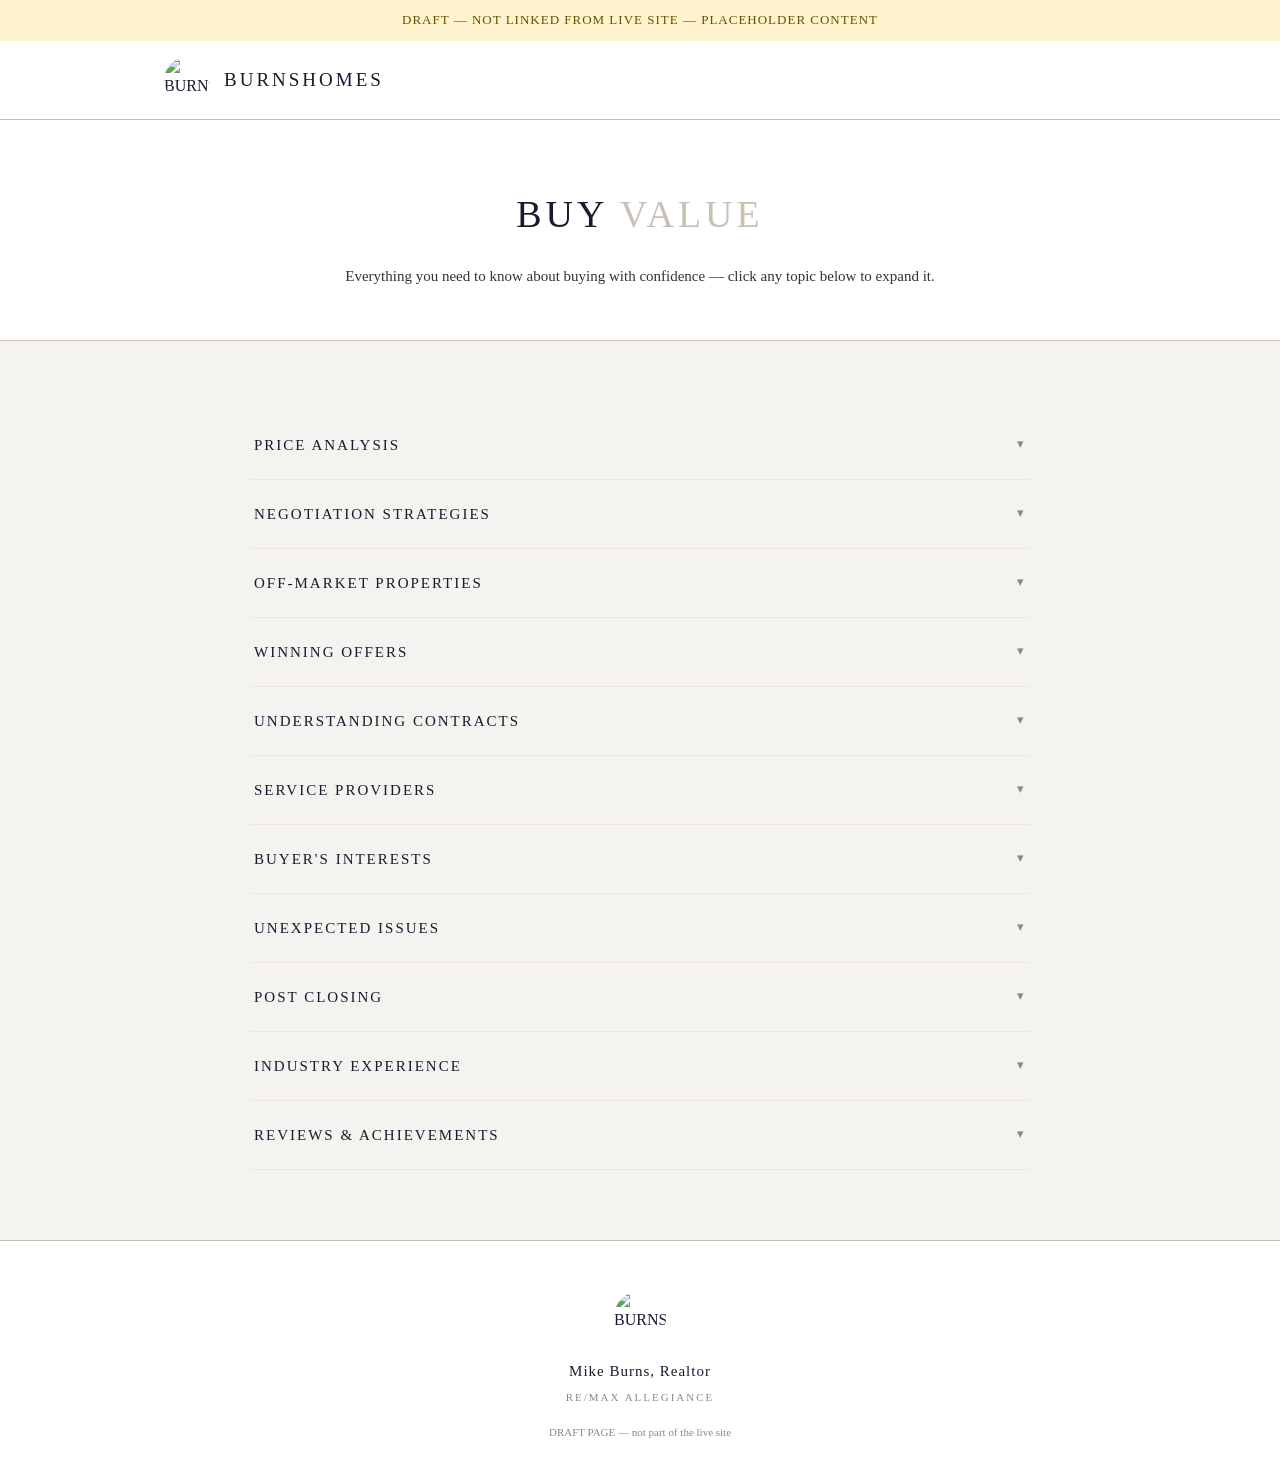
==== drafts/buy-value.html @ cfe480f3 "Add Buy Value draft page with accordion FAQ layout" ====
<!DOCTYPE html>
<html lang="en">
<head>
<meta charset="UTF-8">
<meta name="viewport" content="width=device-width, initial-scale=1.0">
<title>Buy Value | BURNSHOMES (Draft)</title>
<meta name="robots" content="noindex, nofollow">
<link rel="stylesheet" href="style.css">
<style>
  .accordion { max-width: 820px; margin: 0 auto; }
  .accordion details {
    border-bottom: 1px solid var(--hairline);
  }
  .accordion summary {
    list-style: none;
    cursor: pointer;
    padding: 22px 4px;
    display: flex;
    align-items: center;
    justify-content: space-between;
    font-size: 15px;
    letter-spacing: 2px;
    text-transform: uppercase;
    color: var(--navy);
  }
  .accordion summary::-webkit-details-marker { display: none; }
  .accordion summary .arrow {
    font-size: 13px;
    color: var(--muted);
    transition: transform 0.2s ease;
    flex-shrink: 0;
    margin-left: 20px;
  }
  .accordion details[open] summary .arrow { transform: rotate(180deg); }
  .accordion .accordion-body {
    padding: 0 4px 26px;
    font-size: 15px;
    line-height: 1.85;
    color: var(--text);
  }
  .draft-banner {
    background: #fff3cd;
    color: #665200;
    text-align: center;
    font-size: 13px;
    letter-spacing: 1px;
    padding: 10px;
  }
</style>
</head>
<body>
<div class="draft-banner">DRAFT &mdash; NOT LINKED FROM LIVE SITE &mdash; PLACEHOLDER CONTENT</div>
<header class="site-nav">
<div class="nav-inner">
<a class="nav-logo" href="#"><img src="https://burnshomes247.github.io/listings/burnshomes-logo.png" alt="BURNSHOMES"><span>BURNSHOMES</span></a>
</div>
</header>

<div class="page-header">
<h1>Buy <span style="color:var(--tan);">Value</span></h1>
<p>Everything you need to know about buying with confidence &mdash; click any topic below to expand it.</p>
</div>

<section>
<div class="container accordion">

<details>
<summary>Price Analysis <span class="arrow">&#9662;</span></summary>
<div class="accordion-body">Placeholder text &mdash; details on how pricing and value are assessed for buyers go here.</div>
</details>

<details>
<summary>Negotiation Strategies <span class="arrow">&#9662;</span></summary>
<div class="accordion-body">Placeholder text &mdash; negotiation approach and tactics go here.</div>
</details>

<details>
<summary>Off-Market Properties <span class="arrow">&#9662;</span></summary>
<div class="accordion-body">Placeholder text &mdash; access to off-market and pre-market listings goes here.</div>
</details>

<details>
<summary>Winning Offers <span class="arrow">&#9662;</span></summary>
<div class="accordion-body">Placeholder text &mdash; what makes an offer competitive goes here.</div>
</details>

<details>
<summary>Understanding Contracts <span class="arrow">&#9662;</span></summary>
<div class="accordion-body">Placeholder text &mdash; contract terms and contingencies explained here.</div>
</details>

<details>
<summary>Service Providers <span class="arrow">&#9662;</span></summary>
<div class="accordion-body">Placeholder text &mdash; vetted network of lenders, inspectors, and contractors goes here.</div>
</details>

<details>
<summary>Buyer's Interests <span class="arrow">&#9662;</span></summary>
<div class="accordion-body">Placeholder text &mdash; how buyer interests are represented and protected goes here.</div>
</details>

<details>
<summary>Unexpected Issues <span class="arrow">&#9662;</span></summary>
<div class="accordion-body">Placeholder text &mdash; handling surprises during inspection or closing goes here.</div>
</details>

<details>
<summary>Post Closing <span class="arrow">&#9662;</span></summary>
<div class="accordion-body">Placeholder text &mdash; what happens after closing goes here.</div>
</details>

<details>
<summary>Industry Experience <span class="arrow">&#9662;</span></summary>
<div class="accordion-body">Placeholder text &mdash; background and experience details go here.</div>
</details>

<details>
<summary>Reviews &amp; Achievements <span class="arrow">&#9662;</span></summary>
<div class="accordion-body">Placeholder text &mdash; testimonials and recognitions go here.</div>
</details>

</div>
</section>

<footer class="site-footer">
<img class="footer-logo" src="https://burnshomes247.github.io/listings/burnshomes-logo.png" alt="BURNSHOMES">
<div class="agent">Mike Burns, Realtor</div>
<div class="agent-sub">RE/MAX Allegiance</div>
<div class="copyright">DRAFT PAGE &mdash; not part of the live site</div>
</footer>
</body>
</html>
---- drafts/style.css ----
/* =============================================
   BURNSHOMES — Global Styles
   burnshomes.com
   ============================================= */

* { margin: 0; padding: 0; box-sizing: border-box; }
html { scroll-behavior: smooth; }

:root {
  --navy: #1a1a2e;
  --tan: #c8c0b0;
  --cream: #f5f3ef;
  --white: #fff;
  --muted: #888;
  --hairline: #ece8e0;
  --text: #333;
}

body {
  font-family: Georgia, 'Times New Roman', serif;
  background: var(--cream);
  color: var(--navy);
  line-height: 1.6;
}

a { color: var(--navy); }
img { max-width: 100%; display: block; }

.container { max-width: 900px; margin: 0 auto; padding: 0 20px; }

/* ---- NAV ---- */
header.site-nav {
  background: var(--white);
  border-bottom: 1px solid var(--tan);
  position: sticky;
  top: 0;
  z-index: 100;
}

.nav-inner {
  max-width: 1000px;
  margin: 0 auto;
  padding: 16px 24px;
  display: flex;
  align-items: center;
  justify-content: space-between;
}

.nav-logo { display: flex; align-items: center; gap: 14px; text-decoration: none; }
.nav-logo img { width: 46px; height: 46px; border-radius: 50%; }
.nav-logo span { font-size: 19px; letter-spacing: 3px; color: var(--navy); font-weight: normal; }

nav.nav-links { display: flex; gap: 28px; list-style: none; flex-wrap: wrap; }
.nav-links a {
  font-size: 12px;
  letter-spacing: 2px;
  text-transform: uppercase;
  color: var(--navy);
  text-decoration: none;
  padding-bottom: 3px;
  border-bottom: 1px solid transparent;
}
.nav-links a:hover, .nav-links a.active { border-bottom: 1px solid var(--navy); }

.nav-toggle { display: none; }

@media (max-width: 760px) {
  .nav-inner { flex-direction: column; align-items: flex-start; gap: 14px; }
  nav.nav-links { gap: 18px; }
}

/* ---- HERO ---- */
.hero {
  background: var(--navy);
  color: var(--white);
  text-align: center;
  padding: 90px 24px 80px;
}
.hero-eyebrow {
  font-size: 11px;
  letter-spacing: 4px;
  text-transform: uppercase;
  color: var(--tan);
  margin-bottom: 22px;
}
.hero h1 {
  font-size: clamp(28px, 4.5vw, 44px);
  font-weight: normal;
  letter-spacing: 3px;
  text-transform: uppercase;
  line-height: 1.3;
  max-width: 780px;
  margin: 0 auto 26px;
}
.hero p {
  font-size: 20px;
  color: #cfcfd8;
  max-width: 600px;
  margin: 0 auto 34px;
  line-height: 1.8;
}
.hero-actions { display: flex; gap: 16px; justify-content: center; flex-wrap: wrap; }
.btn {
  display: inline-block;
  padding: 14px 30px;
  font-size: 13px;
  letter-spacing: 2px;
  text-transform: uppercase;
  text-decoration: none;
  border: 1px solid var(--white);
  color: var(--white);
  transition: background 0.2s, color 0.2s;
}
.btn:hover { background: var(--white); color: var(--navy); }
.btn-filled { background: var(--white); color: var(--navy); }
.btn-filled:hover { background: transparent; color: var(--white); }

/* ---- PAGE HEADER (interior pages) ---- */
.page-header {
  text-align: center;
  padding: 64px 24px 50px;
  border-bottom: 1px solid var(--tan);
  background: var(--white);
}
.page-header h1 {
  font-size: clamp(26px, 4vw, 38px);
  font-weight: normal;
  letter-spacing: 4px;
  text-transform: uppercase;
  color: var(--navy);
}
.page-header p {
  max-width: 640px;
  margin: 18px auto 0;
  font-size: 15px;
  color: var(--text);
  line-height: 1.8;
}

/* ---- SECTIONS ---- */
section { padding: 70px 0; }
.section-tight { padding: 50px 0; }
.section-title {
  font-size: 22px;
  font-weight: normal;
  letter-spacing: 3px;
  text-transform: uppercase;
  text-align: center;
  margin-bottom: 40px;
  color: var(--navy);
}
.rule {
  border: none;
  border-top: 1px solid var(--tan);
  width: 60px;
  margin: 18px auto 0;
}

/* ---- CARDS / GRID ---- */
.grid-3 { display: grid; grid-template-columns: repeat(3, 1fr); gap: 24px; }
.grid-2 { display: grid; grid-template-columns: repeat(2, 1fr); gap: 24px; }
@media (max-width: 760px) { .grid-3, .grid-2 { grid-template-columns: 1fr; } }

.card {
  background: var(--white);
  border: 1px solid var(--tan);
  padding: 34px 28px;
}
.card h3 {
  font-size: 17px;
  font-weight: normal;
  letter-spacing: 1.5px;
  text-transform: uppercase;
  margin-bottom: 14px;
  color: var(--navy);
}
.card .influence {
  font-size: 11px;
  letter-spacing: 1px;
  color: var(--muted);
  text-transform: uppercase;
  margin-bottom: 12px;
}
.card p, .card li { font-size: 17px; line-height: 1.75; color: var(--text); }
.card ul { list-style: none; margin-top: 10px; }
.card li { padding: 6px 0; border-bottom: 1px solid var(--hairline); }
.card li:last-child { border-bottom: none; }
.card li::before { content: "— "; color: var(--muted); }

/* ---- DESCRIPTION / PROSE BLOCK ---- */
.prose { max-width: 720px; margin: 0 auto; }
.prose p { font-size: 15.5px; line-height: 1.9; margin-bottom: 18px; color: var(--text); }
.prose p:last-child { margin-bottom: 0; }

/* ---- TESTIMONIALS ---- */
.testimonials { background: var(--white); border-top: 1px solid var(--tan); border-bottom: 1px solid var(--tan); }
.testimonial-grid { display: grid; grid-template-columns: repeat(2, 1fr); gap: 0; }
.testimonial {
  padding: 40px 36px;
  border-right: 1px solid var(--hairline);
  border-bottom: 1px solid var(--hairline);
}
.testimonial:nth-child(2n) { border-right: none; }
.testimonial p { font-size: 19px; line-height: 1.75; color: var(--text); font-style: italic; margin-bottom: 16px; }
.testimonial .name { font-size: 12px; letter-spacing: 2px; text-transform: uppercase; color: var(--navy); }
@media (max-width: 760px) {
  .testimonial-grid { grid-template-columns: 1fr; }
  .testimonial { border-right: none; }
}

/* ---- STAT STRIP ---- */
.stat-strip {
  display: grid;
  grid-template-columns: repeat(3, 1fr);
  border: 1px solid var(--tan);
  background: var(--white);
}
.stat { text-align: center; padding: 30px 14px; border-right: 1px solid var(--tan); }
.stat:last-child { border-right: none; }
.stat .num { font-size: 30px; color: var(--navy); margin-bottom: 6px; }
.stat .label { font-size: 10.5px; letter-spacing: 2px; text-transform: uppercase; color: var(--muted); }
@media (max-width: 760px) { .stat-strip { grid-template-columns: 1fr; } .stat { border-right: none; border-bottom: 1px solid var(--tan); } .stat:last-child { border-bottom: none; } }

/* ---- LICENSE BLOCK (broker info) ---- */
.license-block {
  background: var(--white);
  border: 1px solid var(--tan);
  padding: 30px 32px;
  margin-bottom: 20px;
  text-align: center;
}
.license-block h3 {
  font-size: 17px;
  letter-spacing: 2px;
  text-transform: uppercase;
  color: var(--navy);
  margin-bottom: 14px;
  padding-bottom: 12px;
  border-bottom: 1px solid var(--hairline);
}
.license-block p { font-size: 17px; line-height: 1.9; color: var(--text); }

/* ---- CTA BAND ---- */
.cta-band {
  background: var(--navy);
  color: var(--white);
  text-align: center;
  padding: 60px 24px;
}
.cta-band h2 { font-size: 22px; font-weight: normal; letter-spacing: 3px; text-transform: uppercase; margin-bottom: 14px; }
.cta-band p { color: #cfcfd8; margin-bottom: 26px; }

/* ---- CONTACT ---- */
.contact-block {
  background: var(--white);
  border: 3px double var(--navy);
  padding: 50px 40px;
  text-align: center;
  max-width: 560px;
  margin: 0 auto;
}
.contact-block .name { font-size: 20px; letter-spacing: 3px; text-transform: uppercase; margin-bottom: 6px; }
.contact-block .brokerage { font-size: 11px; letter-spacing: 2px; text-transform: uppercase; color: var(--muted); margin-bottom: 22px; }
.contact-block .details p, .contact-block .details a { font-size: 17px; color: var(--navy); text-decoration: none; margin-bottom: 8px; }
.contact-block .details a:hover { text-decoration: underline; }

/* ---- FOOTER ---- */
footer.site-footer {
  background: var(--white);
  border-top: 1px solid var(--tan);
  padding: 50px 24px 34px;
  text-align: center;
}
footer.site-footer img.footer-logo { width: 52px; height: 52px; border-radius: 50%; margin: 0 auto 16px; }
footer.site-footer .agent { font-size: 15px; letter-spacing: 1px; margin-bottom: 6px; }
footer.site-footer .agent-sub { font-size: 11px; letter-spacing: 2px; text-transform: uppercase; color: var(--muted); margin-bottom: 18px; }
footer.site-footer .footer-links { display: flex; gap: 20px; justify-content: center; flex-wrap: wrap; margin-bottom: 22px; }
footer.site-footer .footer-links a { font-size: 11px; letter-spacing: 1.5px; text-transform: uppercase; color: var(--navy); text-decoration: none; }
footer.site-footer .footer-links a:hover { text-decoration: underline; }
footer.site-footer .copyright { font-size: 11px; color: var(--muted); }
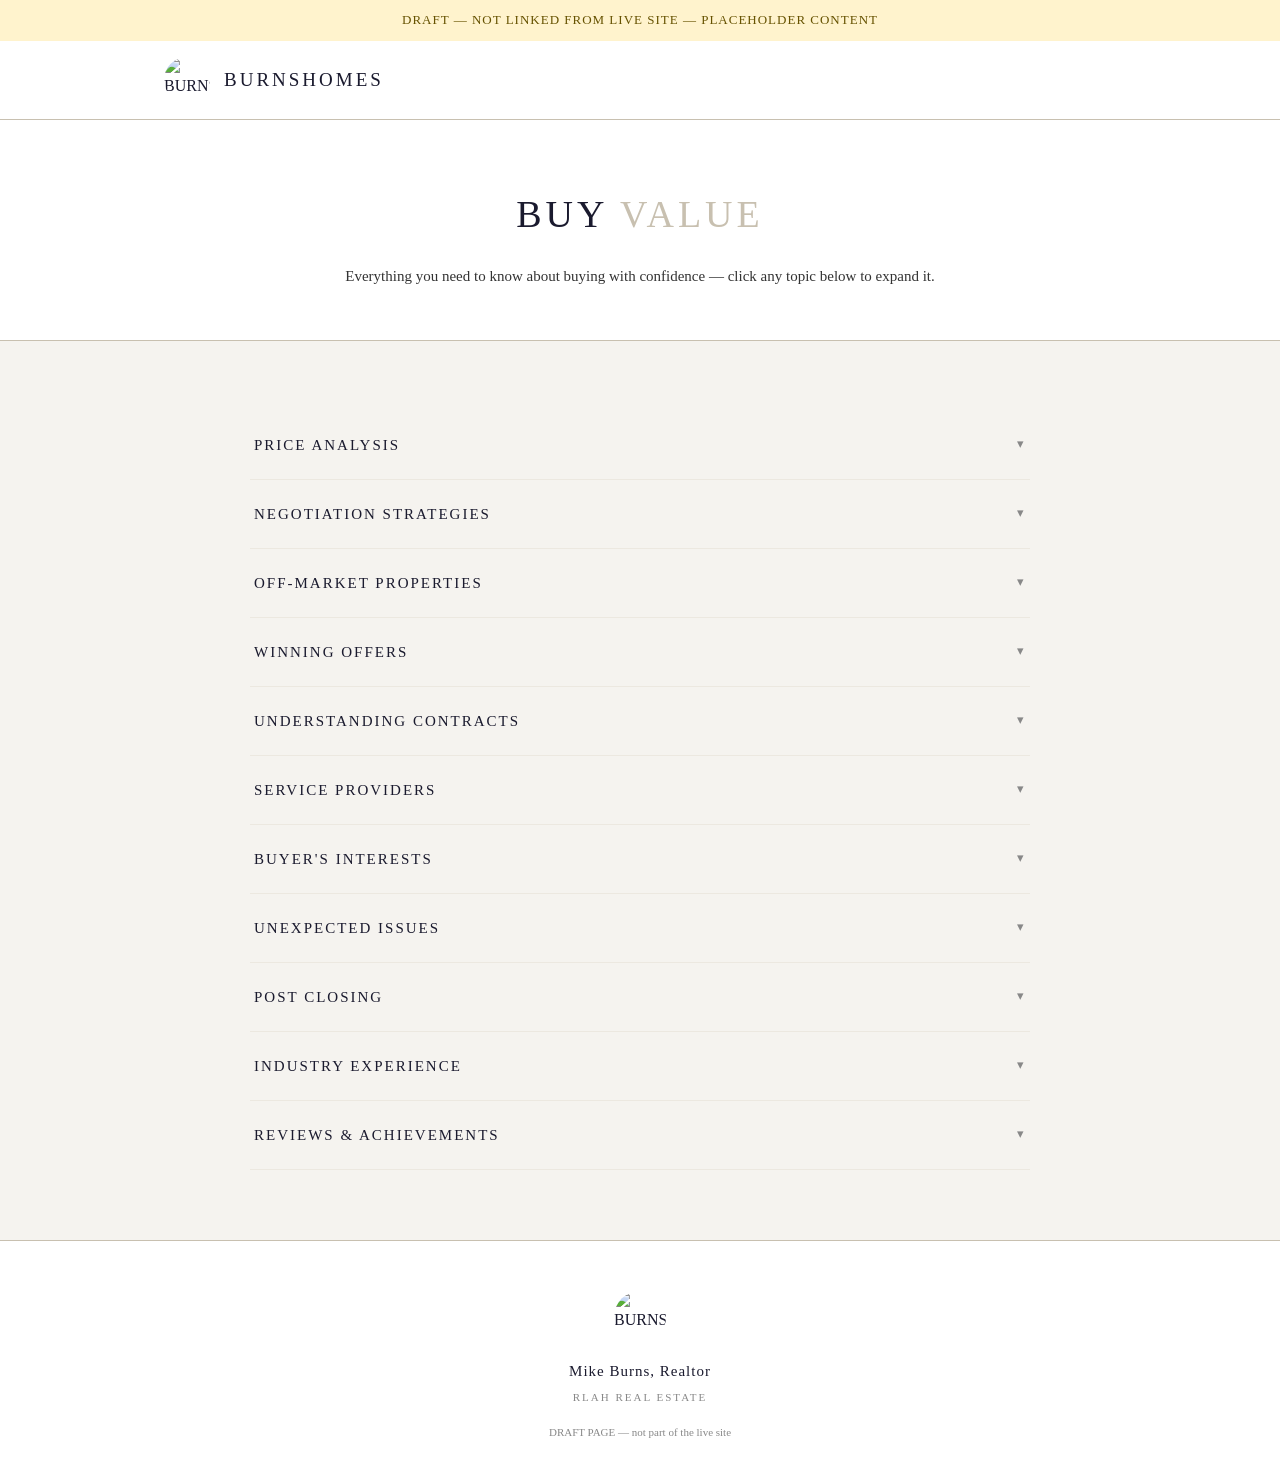
==== commit b485a0ae: "Update brokerage from RE/MAX Allegiance to RLAH Real Estate Co-Authored-By: Claude Opus 5.5 <noreply" ====
--- a/drafts/buy-value.html
+++ b/drafts/buy-value.html
@@ -66,57 +66,131 @@
 
 <details>
 <summary>Price Analysis <span class="arrow">&#9662;</span></summary>
-<div class="accordion-body">Placeholder text &mdash; details on how pricing and value are assessed for buyers go here.</div>
+<div class="accordion-body">
+<p style="font-weight:bold; color:var(--navy); margin-bottom:6px;">Research and Validate Above-Grade and Finished Square Footage</p>
+<p style="margin-bottom:22px;"><strong>ENSURING ACCURACY:</strong> Listing agents sometimes misrepresent or manipulate square footage figures to enhance a property's appeal. I thoroughly cross-check the above-grade and finished square footage listed on public portals against tax records to ensure that the information is accurate and reliable. This diligence helps protect my buyer clients from overpaying for misrepresented properties.</p>
+<p style="font-weight:bold; color:var(--navy); margin-bottom:6px;">Research Off-Market and Withdrawn Sales Data</p>
+<p style="margin-bottom:22px;"><strong>PROMOTING ACCURATE PRICING:</strong> I offer a higher level of service when looking at comps in your ideal neighborhood. By analyzing previous MLS listings, as well as comparable properties that listed and did not sell, I'm able to generate a more accurate valuation, which improves your offer and negotiating position.</p>
+<p style="font-weight:bold; color:var(--navy); margin-bottom:6px;">Run the Subject Property Through a Minimum of Five AVMs</p>
+<p><strong>LEVERAGING TECHNOLOGY:</strong> Automated Valuation Models (like Zillow's Zestimate) can show widely divergent property values, but can be used successfully in tandem with more traditional valuation methods. By using at least five different AVMs, we can develop a range of property values to consider along with market conditions and competition.</p>
+</div>
 </details>
 
 <details>
 <summary>Negotiation Strategies <span class="arrow">&#9662;</span></summary>
-<div class="accordion-body">Placeholder text &mdash; negotiation approach and tactics go here.</div>
+<div class="accordion-body">
+<p style="font-weight:bold; color:var(--navy); margin-bottom:6px;">Research MLS Data to Identify Listing Agent Patterns</p>
+<p style="margin-bottom:22px;"><strong>PREPARING EFFECTIVELY:</strong> Looking at the MLS data of a listing agent offers valuable insight into their negotiating and pricing tactics and tendencies. Are most of their listings settling above or below the initial asking price? Do they manipulate their statistics (like Days on Market or List-to-Sell ratio) by withdrawing and relisting right before ratification?</p>
+<p style="font-weight:bold; color:var(--navy); margin-bottom:6px;">Anticipate and Evaluate Seller and Listing Agent Negotiating Tactics</p>
+<p style="margin-bottom:22px;"><strong>THINKING AHEAD:</strong> When a listing agent tells you that someone has requested property disclosures (in order to write an offer), this can be true, but most of the time it does not result in an offer. By understanding how listing agents can manipulate the facts, we can see through sales tactics designed to create a false sense of urgency.</p>
+<p style="font-weight:bold; color:var(--navy); margin-bottom:6px;">Know How to Negotiate With All Parties to the Transaction</p>
+<p><strong>NEGOTIATING SMARTER:</strong> These include sellers, listing agents, title attorneys, inspectors, appraisers, assessors, walkthrough agents, warranty companies, contractors, lenders, insurance agents, and associations. All parties are open to negotiation. From obtaining the title policy from a current homeowner in order to save on title insurance to negotiating items identified during the home inspection, looking at every aspect of the transaction from a negotiated perspective saves you time, trouble and money and adds up to peace of mind in your new home.</p>
+</div>
 </details>
 
 <details>
 <summary>Off-Market Properties <span class="arrow">&#9662;</span></summary>
-<div class="accordion-body">Placeholder text &mdash; access to off-market and pre-market listings goes here.</div>
+<div class="accordion-body">
+<p style="font-weight:bold; color:var(--navy); margin-bottom:6px;">Search Non-Public Databases for Expired Properties and Contact the Owner With an Offer</p>
+<p style="margin-bottom:22px;"><strong>CREATING OPPORTUNITIES:</strong> Properties that are for sale by owner, overpriced, or poorly prepared for showings may sit on the market without an offer and, eventually, be withdrawn. However, the seller probably still wants to sell. Providing them with an actual offer in writing can sometimes get them to consider selling again.</p>
+<p style="font-weight:bold; color:var(--navy); margin-bottom:6px;">Search the MLS for &ldquo;TEMPOFF&rdquo; Properties or Pending Sales With Kick-Out Clauses</p>
+<p style="margin-bottom:22px;"><strong>SEARCHING FOR OPTIONS:</strong> Properties that are listed as TEMPOFF status will likely return to the market at some point in the future. By presenting favorable terms to the seller, there may be an opportunity to capture their attention while the home is off the radar of other buyers.</p>
+<p style="font-weight:bold; color:var(--navy); margin-bottom:6px;">Search Rental Listing Portals and Make an Unsolicited Offer to Buy the Property</p>
+<p><strong>FINDING POTENTIAL:</strong> The key with this strategy is to make an offer, not just call and ask. The more real the opportunity for the seller, the more seriously they will consider it. Evaluating the current rental potential and the area's comparable properties allows you to make an offer that resonates with the property owner.</p>
+</div>
 </details>
 
 <details>
 <summary>Winning Offers <span class="arrow">&#9662;</span></summary>
-<div class="accordion-body">Placeholder text &mdash; what makes an offer competitive goes here.</div>
+<div class="accordion-body">
+<p style="font-weight:bold; color:var(--navy); margin-bottom:6px;">Send Signals to the Listing Agent With Pre-Offer Action and the Offer Itself</p>
+<p style="margin-bottom:22px;"><strong>SETTING THE STAGE:</strong> For experienced listing agents, working with a competent and prepared buyer's agent is an important part of ensuring a smooth and successful transaction. Timely and appropriate action, communication, and offer-writing provide opportunities to inform the seller side of your competency, or lack thereof.</p>
+<p style="font-weight:bold; color:var(--navy); margin-bottom:6px;">Use All the Terms, Not Just Price, to Get a Seller to Accept Your Offer</p>
+<p style="margin-bottom:22px;"><strong>FINDING WAYS IN:</strong> The moving process is complicated, so most sellers place a premium on flexibility when it comes to timing and logistics. If the seller needs their money from the settlement before moving out, give them a rentback. If there are multiple offers, include that rentback for free. In some cases, flexibility is more important than dollars and cents.</p>
+<p style="font-weight:bold; color:var(--navy); margin-bottom:6px;">Review MLS Showing Data Continuously to Gauge Market Interest</p>
+<p><strong>LEARNING WHAT BUYERS WANT:</strong> Knowing how many scheduled showings there are will help in evaluating how to structure offer terms.</p>
+</div>
 </details>
 
 <details>
 <summary>Understanding Contracts <span class="arrow">&#9662;</span></summary>
-<div class="accordion-body">Placeholder text &mdash; contract terms and contingencies explained here.</div>
+<div class="accordion-body">
+<p style="font-weight:bold; color:var(--navy); margin-bottom:6px;">Know the Ins and Outs of Jurisdictional and Associational Contracts</p>
+<p style="margin-bottom:22px;"><strong>UNDERSTANDING YOUR CONTRACT:</strong> Virginia has a contract, DC and Maryland have another contract, and Maryland has its own optional contract. They all have important differences. You need a real estate professional with a thorough understanding of the various contracts and their impact on your transaction and finances.</p>
+<p style="font-weight:bold; color:var(--navy); margin-bottom:6px;">Ensure That You Receive All Necessary Disclosure Forms</p>
+<p style="margin-bottom:22px;"><strong>MINIMIZING POST-SETTLEMENT PROBLEMS:</strong> Maryland and DC have more detailed disclosure forms. Virginia sellers typically make a general statement without property details, although they are required to disclose certain issues (and they often don't). You need to know everything there is to know about the home you're buying, which starts with a thorough disclosure process.</p>
+<p style="font-weight:bold; color:var(--navy); margin-bottom:6px;">Use the Current Version of All Required Forms</p>
+<p><strong>KEEPING UP WITH DOCUMENT REVISIONS:</strong> Many (many!) ratified contracts become voidable by either the buyer or seller due to incompetence or form errors. This does not matter if both parties continue to share the goal of a successful settlement. However, should things go sideways prior to settlement, you will want a tight contractual instrument in place, along with financial penalties for failure to perform.</p>
+</div>
 </details>
 
 <details>
 <summary>Service Providers <span class="arrow">&#9662;</span></summary>
-<div class="accordion-body">Placeholder text &mdash; vetted network of lenders, inspectors, and contractors goes here.</div>
+<div class="accordion-body">
+<p style="font-weight:bold; color:var(--navy); margin-bottom:6px;">Leverage Relationships With Reputable Service Providers</p>
+<p style="margin-bottom:22px;">During my 29 years selling real estate, I have developed valuable relationships with many different types of industry service providers. My clients rely on these relationships long after any transaction has closed.</p>
+<p><strong>A few examples (but not all!) are:</strong> Appliance Repair, Appraiser, Architect, Attorney (Estate), Attorney (Real Estate), Attorney (Title), Builder, Carpet Cleaner, Carpet Installer, Chimney Contractor, Cleaner, Concrete Installer, Concrete Coatings, Contractor (Carpenter), Contractor (General), Contractor (Outdoor Living), Counter Installer, Electrician, Elevator Installer/Service, Estate Sales, Fence Installer, Financial Planner, Fireplace Servicer, Flooring Installer, Handyman, Hardware/Fixture Vendor, Home Network/Automation/Electronics, Home Warranty, HVAC, Inspector (Chimney), Inspector (General), Inspector (Lead Paint), Inspector (Mold), Inspector (Radon), Inspector (Stucco), Insurance Agent, Interior Designer, Ironworks, Junk Removal, Landscaper, Lender, Locksmith, Mason, Mover (General), Mover (Pool Table), Organizer, Painter, Paving, Photographer, Plumber, Pool (Installer), Pool (Service), Power Washing, Property Manager, Roofer, Sewer Repair, Staging, Structural Engineer, Tree Service, Waterproofing, Window Installer, Window Repair.</p>
+</div>
 </details>
 
 <details>
 <summary>Buyer's Interests <span class="arrow">&#9662;</span></summary>
-<div class="accordion-body">Placeholder text &mdash; how buyer interests are represented and protected goes here.</div>
+<div class="accordion-body">
+<p style="font-weight:bold; color:var(--navy); margin-bottom:6px;">Provide Fiduciary-Level Representation</p>
+<p style="margin-bottom:22px;"><strong>TAKING CARE OF YOU:</strong> The listing agent can only perform ministerial acts on the other side of the transaction. Their allegiance is with their client, the seller, and the advice they give is in the seller's best interest. As your trusted fiduciary, I offer duties of obedience, loyalty, disclosure, confidentiality, accounting, and reasonable care to ensure that your interests are front and center.</p>
+<p style="font-weight:bold; color:var(--navy); margin-bottom:6px;">Represent the Interest of My Buyer Client</p>
+<p style="margin-bottom:22px;"><strong>PRIORITIZING YOUR NEEDS:</strong> An excellent buyer's agent will advocate for you in all discussions and negotiations, ensuring that what's best for you is at the center of the transaction. They will look at the transaction from your perspective and ensure that their advice and actions are always in alignment with what's best for you legally, financially, and personally.</p>
+<p style="font-weight:bold; color:var(--navy); margin-bottom:6px;">Avoid Dual Representation</p>
+<p><strong>STEERING CLEAR OF CONFLICT OF INTEREST:</strong> There is no way to objectively represent two opposing parties when it comes to negotiating price and repairs. This type of dual agency &mdash; where the same agent represents both the buyer and the seller on the same transaction &mdash; is not allowed in Maryland and requires specific disclosure when used in Virginia and DC. That's because it's a bad idea, and that's why I don't do it.</p>
+</div>
 </details>
 
 <details>
 <summary>Unexpected Issues <span class="arrow">&#9662;</span></summary>
-<div class="accordion-body">Placeholder text &mdash; handling surprises during inspection or closing goes here.</div>
+<div class="accordion-body">
+<p style="font-weight:bold; color:var(--navy); margin-bottom:6px;">Work With Ill-Prepared Sellers and Listing Agents</p>
+<p style="margin-bottom:22px;"><strong>GETTING YOUR TRANSACTION ACROSS THE FINISH LINE:</strong> It takes soft skills to navigate a working relationship with listing agents or sellers who do not understand how the contract works or who are unprepared for the sale process. Once you decide you still want to move the process forward, I'll take care of facilitating even the most challenging transactions.</p>
+<p style="font-weight:bold; color:var(--navy); margin-bottom:6px;">Manage Title Clouds and Undisclosed Seller Issues</p>
+<p style="margin-bottom:22px;"><strong>WORKING WITH CHALLENGES:</strong> There's a lot that can go wrong during the contract period, and I provide experience in dealing with problems as they arise. Sometimes a seller needs a retroactive permit for an already-completed repair or addition. Maybe there's a need for a blanket mortgage collateral release. These are just two examples of potential deal-killers, but I offer the expertise and experience to get them handled and keep your purchase on track.</p>
+<p style="font-weight:bold; color:var(--navy); margin-bottom:6px;">Deal With Contract Violations Prior to Closing</p>
+<p><strong>HANDLING LAST-MINUTE HICCUPS:</strong> A lot can happen at the walkthrough. Perhaps repairs haven't been made, or the property has not been delivered in the condition agreed-upon. You've got movers and settlement scheduled, so you don't have time to stop everything and renegotiate. I'm experienced in providing time-sensitive interventions to keep your deal on track.</p>
+</div>
 </details>
 
 <details>
 <summary>Post Closing <span class="arrow">&#9662;</span></summary>
-<div class="accordion-body">Placeholder text &mdash; what happens after closing goes here.</div>
+<div class="accordion-body">
+<p style="font-weight:bold; color:var(--navy); margin-bottom:6px;">Assist Through My Long-Term Relationship With a Top Area Title Attorney for Post-Settlement Needs</p>
+<p style="margin-bottom:22px;"><strong>OPTIMIZING THE VALUE OF YOUR HOME:</strong> For example, you may want to move a property into a trust for financial planning purposes. Maybe you need someone to review documents related to your property or purchase. Whatever your legal or advisory need, I can provide a trustworthy professional resource.</p>
+<p style="font-weight:bold; color:var(--navy); margin-bottom:6px;">Recommend Service Providers and Tradespeople Post-Settlement</p>
+<p style="margin-bottom:22px;"><strong>CONNECTING YOU WITH THE HELP YOU NEED:</strong> Benefit from my extensive list of local tradespeople and industry experts, who will provide value and top-notch expertise in their fields. From legal and financial service providers to vendors and contractors, I always know just who to call to help you thrive in your new home.</p>
+<p style="font-weight:bold; color:var(--navy); margin-bottom:6px;">Offer Real Estate Advice and Information Post-Settlement</p>
+<p><strong>PROVIDING SERVICE AFTER THE SALE:</strong> My clients lean on me for all aspects of home ownership and market analysis during their entire term of ownership. From tax and insurance reminders to value-added home improvement strategies, consider me your Realtor for life.</p>
+</div>
 </details>
 
 <details>
 <summary>Industry Experience <span class="arrow">&#9662;</span></summary>
-<div class="accordion-body">Placeholder text &mdash; background and experience details go here.</div>
+<div class="accordion-body">
+<p style="font-weight:bold; color:var(--navy); margin-bottom:6px;">7 Years in Mortgage Financing</p>
+<p><strong>FINANCING EXPERTISE:</strong> Including loan production, wholesale and correspondent lending, debt consolidation and loan brokerage. Along with the real estate services I provide, my experience in the mortgage industry allows me to assist in evaluating multiple financing options, referring you to seasoned financing experts, and guiding you through the ins and outs of the overall loan process.</p>
+</div>
 </details>
 
 <details>
 <summary>Reviews &amp; Achievements <span class="arrow">&#9662;</span></summary>
-<div class="accordion-body">Placeholder text &mdash; testimonials and recognitions go here.</div>
+<div class="accordion-body">
+<ul style="list-style:none; padding:0; margin:0;">
+<li style="padding:8px 0; border-bottom:1px solid var(--hairline);">2022 #1 Individual Agent, RE/MAX Allegiance</li>
+<li style="padding:8px 0; border-bottom:1px solid var(--hairline);">Over $500 Million in Lifetime Real Estate Transactions</li>
+<li style="padding:8px 0; border-bottom:1px solid var(--hairline);">Over $500 Million in Lifetime Industry Transactions</li>
+<li style="padding:8px 0; border-bottom:1px solid var(--hairline);">Chairman's Club (2022)</li>
+<li style="padding:8px 0; border-bottom:1px solid var(--hairline);">Thirteen-Time Platinum Club</li>
+<li style="padding:8px 0; border-bottom:1px solid var(--hairline);">Six-Time 100% Club</li>
+<li style="padding:8px 0; border-bottom:1px solid var(--hairline);">RE/MAX Hall of Fame Award</li>
+<li style="padding:8px 0; border-bottom:1px solid var(--hairline);">RE/MAX Lifetime Achievement Award</li>
+</ul>
+</div>
 </details>
 
 </div>
@@ -125,7 +199,7 @@
 <footer class="site-footer">
 <img class="footer-logo" src="https://burnshomes247.github.io/listings/burnshomes-logo.png" alt="BURNSHOMES">
 <div class="agent">Mike Burns, Realtor</div>
-<div class="agent-sub">RE/MAX Allegiance</div>
+<div class="agent-sub">RLAH Real Estate</div>
 <div class="copyright">DRAFT PAGE &mdash; not part of the live site</div>
 </footer>
 </body>
